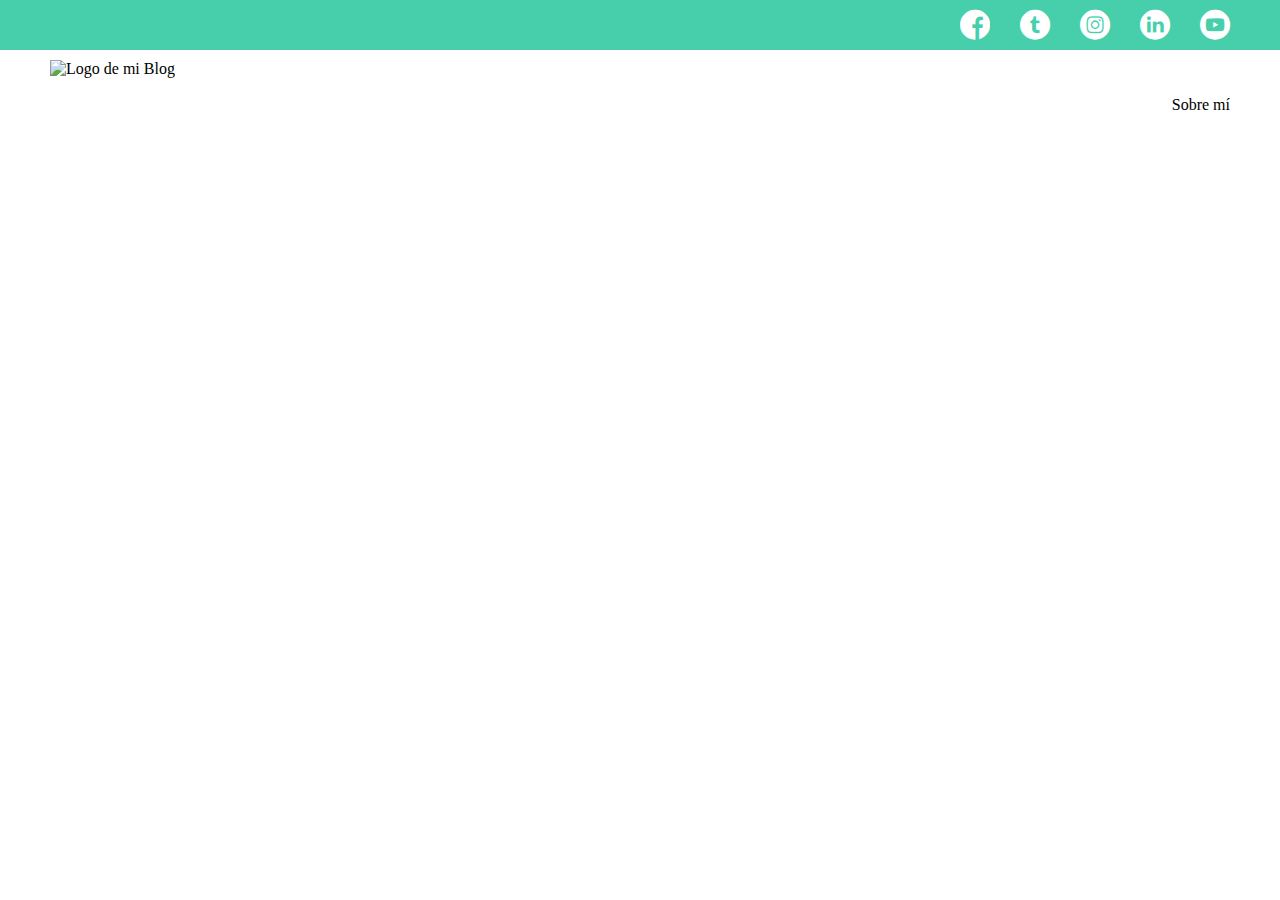
==== public/index.html @ a42f1c06 "Commit con el primer status sin archivos zip" ====
<!DOCTYPE html>
<html lang="en">
<head>
    <meta charset="UTF-8">
    <meta http-equiv="X-UA-Compatible" content="IE=edge">
    <meta name="viewport" content="width=device-width, initial-scale=1.0">
    <title>Mi Blog</title>
    <link rel="stylesheet" href="./css/main.css">
    <link rel="stylesheet" href="./css/font/flaticon.css">
</head>
<body>
    <header>
        <section class="header-icons-container">
            <div class="icons">
                <a href="#">
                    <span class="flaticon-001-facebook">

                    </span>
                </a>
                <a href="#">
                    <span class="flaticon-002-twitter">

                    </span>
                </a>
                <a href="#">
                    <span class="flaticon-011-instagram">

                    </span>
                </a>
                <a href="#">
                    <span class="flaticon-010-linkedin">

                    </span>
                </a>
                <a href="#">
                    <span class="flaticon-008-youtube">

                    </span>
                </a>
            </div>
        </section>
        <nav>
            <section class="nav-logo-container">
                <a href="#">
                    <img src="#" alt="Logo de mi Blog">
                </a>
            </section>
            <section class="profile-link">
                <a href="#">Sobre mí</a>
            </section>
        </nav>
    </header>    
</body>
</html>
---- public/css/main.css ----
body {
    margin: 0;
    padding: 0;
}

a {
    text-decoration: none;
    display: inline;
    color: black;
}

header {
    width: 100%;
    height: 150px;
    display: grid;
    grid-template-rows: 1fr 1fr;
}

header .header-icons-container {
    width: 100%;
    height: 50px;
    display: grid;
    background-color: #47cfac;
    justify-content: end;
}

header .header-icons-container .icons {
    display: grid;
    grid-template-columns: 1fr 1fr 1fr 1fr 1fr;
    gap: 10px;
    align-items: center;
    justify-items: center;
    margin-right: 50px;
}

header .icons span {
    color: white;
}

nav {
    display: grid;
    grid-template-columns: 1fr 1fr;
    height: 90px;
}

nav .nav-logo-container {
    margin-left: 50px;
}

nav .profile-link {
    display: flex;
    align-items: center;
    justify-content: flex-end;
    margin-right: 50px;
}
---- public/css/font/flaticon.css ----
/*
  	Flaticon icon font: Flaticon
  	Creation date: 20/12/2018 09:27
  	*/

@font-face {
  font-family: "Flaticon";
  src: url("./Flaticon.eot");
  src: url("./Flaticon.eot?#iefix") format("embedded-opentype"),
       url("./Flaticon.woff") format("woff"),
       url("./Flaticon.ttf") format("truetype"),
       url("./Flaticon.svg#Flaticon") format("svg");
  font-weight: normal;
  font-style: normal;
}

@media screen and (-webkit-min-device-pixel-ratio:0) {
  @font-face {
    font-family: "Flaticon";
    src: url("./Flaticon.svg#Flaticon") format("svg");
  }
}

[class^="flaticon-"]:before, [class*=" flaticon-"]:before,
[class^="flaticon-"]:after, [class*=" flaticon-"]:after {   
  font-family: Flaticon;
        font-size: 30px;
font-style: normal;
margin-left: 20px;
}

.flaticon-001-facebook:before { content: "\f100"; }
.flaticon-002-twitter:before { content: "\f101"; }
.flaticon-003-whatsapp:before { content: "\f102"; }
.flaticon-004-groupme:before { content: "\f103"; }
.flaticon-005-kik:before { content: "\f104"; }
.flaticon-006-skype:before { content: "\f105"; }
.flaticon-007-periscope:before { content: "\f106"; }
.flaticon-008-youtube:before { content: "\f107"; }
.flaticon-009-itunes:before { content: "\f108"; }
.flaticon-010-linkedin:before { content: "\f109"; }
.flaticon-011-instagram:before { content: "\f10a"; }
.flaticon-012-messenger:before { content: "\f10b"; }
.flaticon-013-twitter-1:before { content: "\f10c"; }
.flaticon-014-snapchat:before { content: "\f10d"; }
.flaticon-015-reddit:before { content: "\f10e"; }
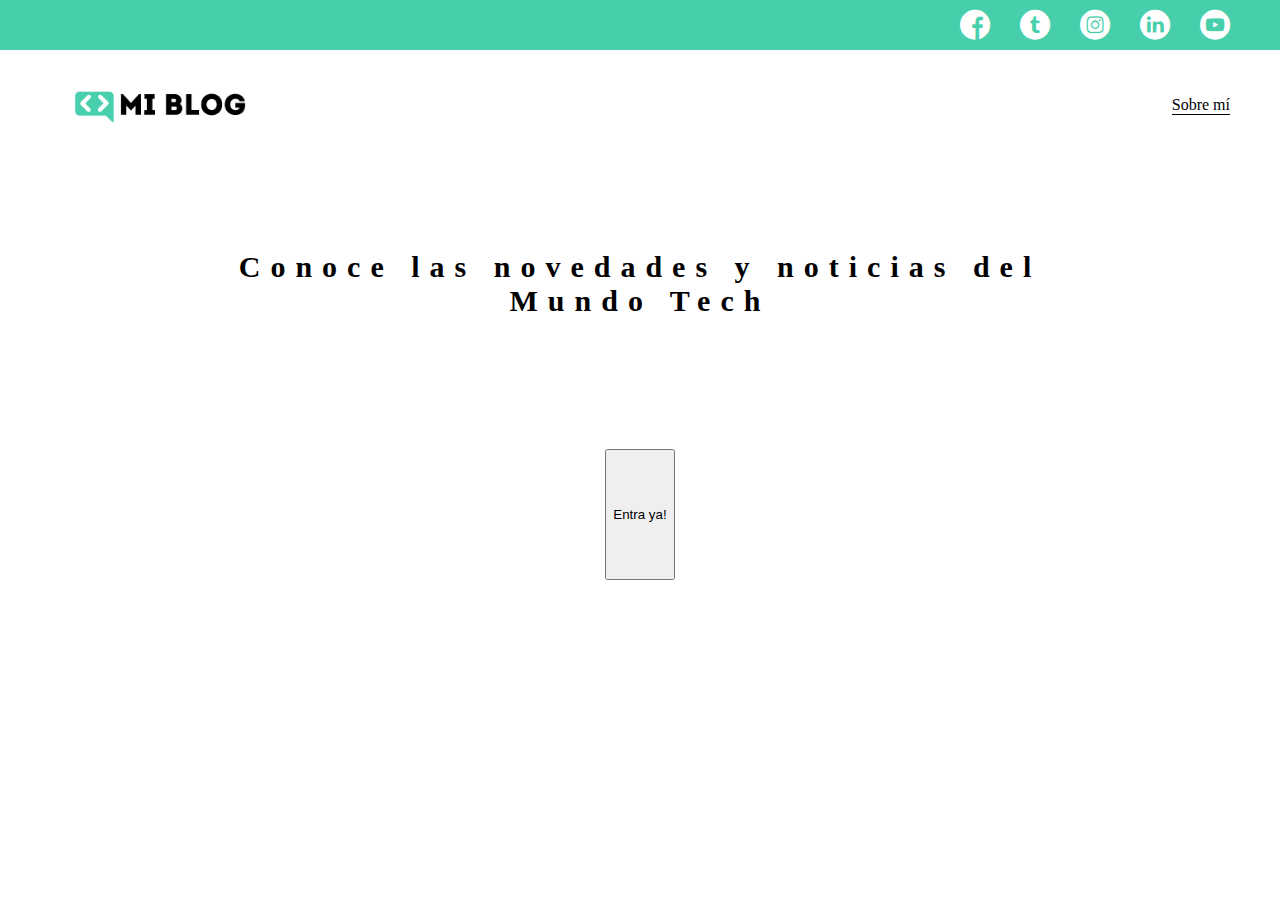
==== commit 5c023932: "Commit con el90 % de la portada configurada, pendiente adicionar la imagen de fondo" ====
--- a/public/index.html
+++ b/public/index.html
@@ -42,13 +42,21 @@
         <nav>
             <section class="nav-logo-container">
                 <a href="#">
-                    <img src="#" alt="Logo de mi Blog">
+                    <img src="./assets/img/Logo-negro.png" alt="Logo de mi Blog">
                 </a>
             </section>
             <section class="profile-link">
                 <a href="#">Sobre mí</a>
             </section>
         </nav>
-    </header>    
+    </header>
+    <main class="home-main">
+        <section>
+            <h1 class="home-main-text">Conoce las novedades y noticias del Mundo Tech</h1>
+            <button class="home-main-button">
+                <a href="blogs.html">Entra ya!</a>
+            </button>        
+        </section>    
+    </main>    
 </body>
 </html>--- a/public/css/main.css
+++ b/public/css/main.css
@@ -47,9 +47,41 @@
     margin-left: 50px;
 }
 
+nav .nav-logo-container img {
+    width: 220px;
+    margin-top: 10px;
+}
+
 nav .profile-link {
     display: flex;
     align-items: center;
     justify-content: flex-end;
     margin-right: 50px;
+}
+
+nav .profile-link a {
+    color: black;
+    border-bottom: 1px solid black;
+}
+
+.home-main {
+    display: grid;
+    grid-template-columns: 1fr 4fr 1fr;
+    height: 100%;
+}
+
+.home-main section {
+    display: grid;
+    grid-column: 2;
+    justify-items:center ;
+    height: 350px;
+    margin-top: 80px;
+}
+
+.home-main-text {
+    font-size: 30px;
+    font-weight: 700px;
+    letter-spacing: 10px;
+    color: black;
+    text-align: center;
 }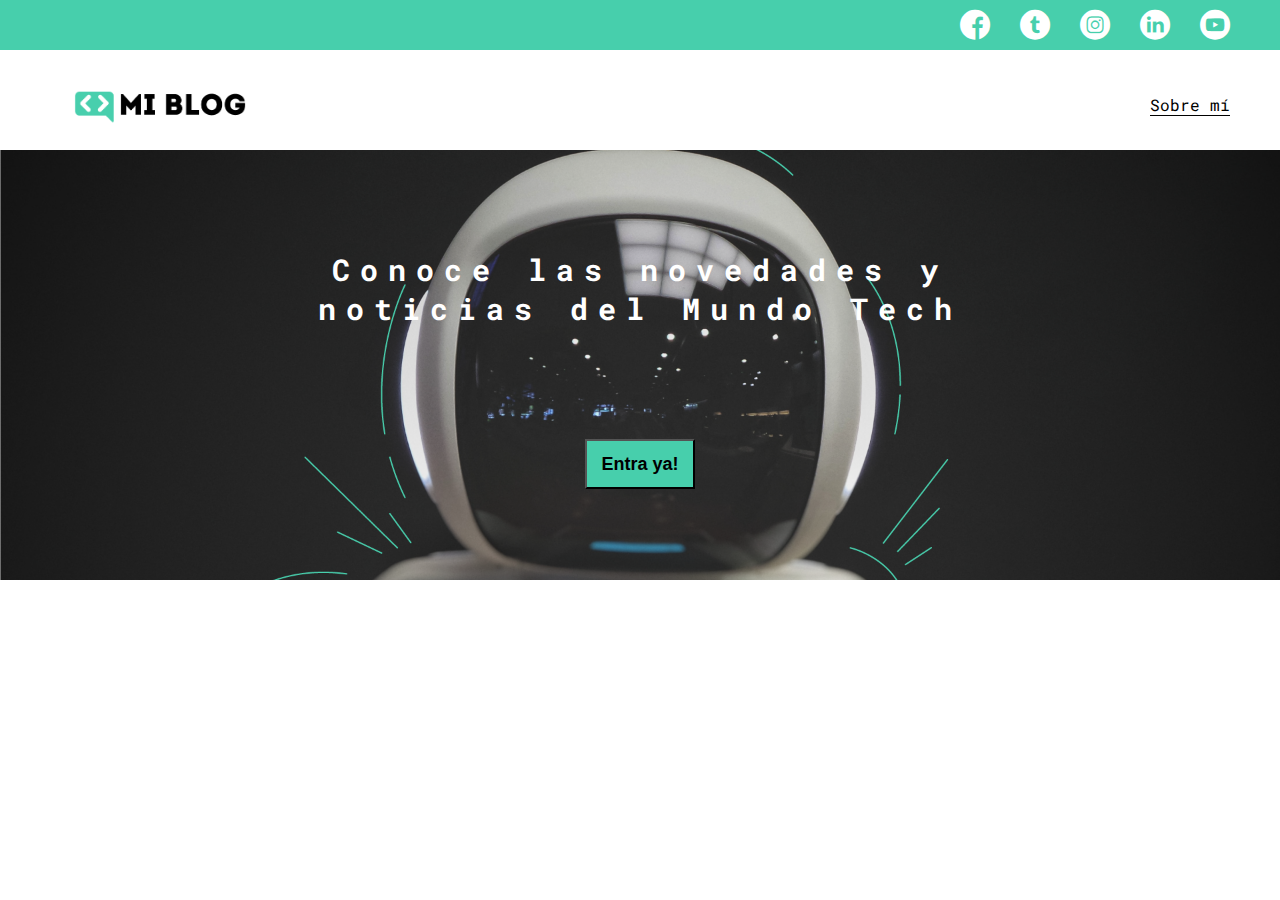
==== commit e0f16978: "Commit con todas las pantallas generadas, y empezando a convertirlo responsive" ====
--- a/public/index.html
+++ b/public/index.html
@@ -7,6 +7,7 @@
     <title>Mi Blog</title>
     <link rel="stylesheet" href="./css/main.css">
     <link rel="stylesheet" href="./css/font/flaticon.css">
+    <link rel="stylesheet" href="./css/media-queries.css">
 </head>
 <body>
     <header>
@@ -41,7 +42,7 @@
         </section>
         <nav>
             <section class="nav-logo-container">
-                <a href="#">
+                <a href="./index.html">
                     <img src="./assets/img/Logo-negro.png" alt="Logo de mi Blog">
                 </a>
             </section>
--- a/public/css/main.css
+++ b/public/css/main.css
@@ -1,4 +1,7 @@
+@import url('https://fonts.googleapis.com/css2?family=Roboto+Mono:wght@400;500;700&family=Roboto+Slab:wght@400;700&family=Roboto:wght@400;500;700;900&display=swap');
+
 body {
+    font-family: 'Roboto Mono', monospace;
     margin: 0;
     padding: 0;
 }
@@ -9,6 +12,11 @@
     color: black;
 }
 
+.grid-container {
+    margin: auto;
+    max-width: 980px;
+}
+
 header {
     width: 100%;
     height: 150px;
@@ -68,6 +76,10 @@
     display: grid;
     grid-template-columns: 1fr 4fr 1fr;
     height: 100%;
+    background-image: url('../assets/img/Cover.png');
+    background-position: center;
+    background-repeat: no-repeat;
+    background-size: cover;
 }
 
 .home-main section {
@@ -79,9 +91,186 @@
 }
 
 .home-main-text {
+    font-family: 'Roboto Mono', monospace;
     font-size: 30px;
     font-weight: 700px;
     letter-spacing: 10px;
-    color: black;
-    text-align: center;
-}+    color: white;
+    text-align: center;
+}
+
+.home-main-button {
+    width: 110px;
+    height: 50px;
+    background: #47cfac;
+}
+
+.home-main-button a {
+    font-weight: 700;
+    font-size: 18px;
+}
+
+.blogs-main {
+    display: grid;    
+}
+
+.blogs-news-container {
+    background-color: #e6e9ed;
+    padding: 0 50px 40px;
+}
+
+.blogs-main-new {
+    display: grid;
+    grid-template-columns: 2fr 1fr;
+    grid-template-rows: 2fr;
+}
+
+.blogs-news-img-container {
+    grid-column: 1;
+}
+.blogs-news-img-container img {
+    width: 85%;
+}
+
+.blogs-news-info-container {
+    grid-column: 2;
+}
+
+.blogs-news-info-container p {
+    margin-bottom: 35px;
+}
+
+.blogs-posts-container {
+    padding: 0 50px 40px;    
+}
+
+.blogs-posts-container h3 {
+    border-bottom: 1px solid #cdd2da;
+    padding-bottom: 20px;
+    text-align: center;
+}
+
+.blogs-button {
+    border: 1px solid #47cfac;
+    padding: 10px 15px;
+    font-size: 12px;
+}
+
+.blogs-posts-container .post-container {
+    display: inline-block;
+    padding-left: 10px;
+    max-width: 30%;
+    margin-bottom: 50px;
+}
+
+.blogs-posts-container .post-container p {
+    margin-bottom: 35px;
+}
+
+.blogs-posts-container .post-container img {
+    width: 100%;  
+}
+
+footer {
+    width: 100%;
+    height: 80px;
+    background-color: #22272d;
+    border-top: 35px solid #47cfac;
+    text-align: center;
+}
+
+footer p {
+    color: white;
+    margin-top: 30px;
+
+}
+
+.blogpost-img-container {
+    padding: 0 50px 40px;
+}
+
+.blogpost-img-container img {
+    width: 100%;
+}
+
+.blogpost-main-container {
+    padding: 0 50px 40px;
+}
+
+.blogpost-main-container h3 {
+    border-bottom: 1px solid #cdd2da;
+    padding-bottom: 20px;
+}
+
+.blogpost-main-container .grid-container article h1 {
+    font-size: 35px;
+}
+
+.contact-main-container {
+    width: 100%;
+    min-height: 250px;
+    display: grid;
+    grid-template-columns: 1fr 1fr;
+    background-color: #e6e9ed;    
+    padding-bottom: 50px;
+}
+
+.contact-main-container .contact-left-container {
+    display: grid;
+    gap: 20px;
+    grid-template-columns: 1fr 2fr;
+    align-items: center;
+    justify-items: end;
+}
+
+.contact-main-container .contact-right-container {
+    display: grid;
+    gap: 20px;
+    grid-template-columns: 1fr 2fr;
+    align-items: center;
+    justify-items: end;
+}
+
+.contact-main-container div a {
+    border-bottom: 1px solid black;
+    padding-bottom: 5px;
+}
+
+.contact-main-container img {
+    width: 100px;
+}
+
+.profile-main-container {
+    padding: 70px 40px;
+    background-color: #e6e9ed;
+    margin-bottom: 50px;
+}
+
+.profile-main-container img {
+    width: 320px;
+    margin-right: 30px;
+}
+
+.profile-main-container .profile-container {
+    display: flex;
+}
+
+.profile-main-projects {
+    padding: 0 50px 40px;
+}
+
+.profile-main-projects h3 {
+    border-bottom: 1px solid #cdd2da;
+    padding-bottom: 35px;
+    text-align: center;
+}
+
+.projects-main-container {
+    display: grid;
+    grid-template-columns: 1fr 1fr 1fr;
+}
+
+.project-container {
+    padding: 0 10px;
+}
+
--- a/public/css/media-queries.css
+++ b/public/css/media-queries.css
@@ -0,0 +1,25 @@
+@media (max-width: 900px) {
+    .blogs-main-new {
+        grid-template-columns: 1fr;
+        grid-template-rows: 3fr;
+    }
+    .blogs-news-img-container {
+        grid-row: 2;        
+    }
+    .blogs-news-info-container {
+        grid-column: 1;
+        grid-row: 3;
+    }
+}
+
+@media (max-width: 460px) {
+    nav .nav-logo-container {
+        margin-left: 0;
+    }
+    nav .nav-logo-container img {
+        width: 200px;
+    }      
+    .home-main section {
+        height: 400px;
+    }
+}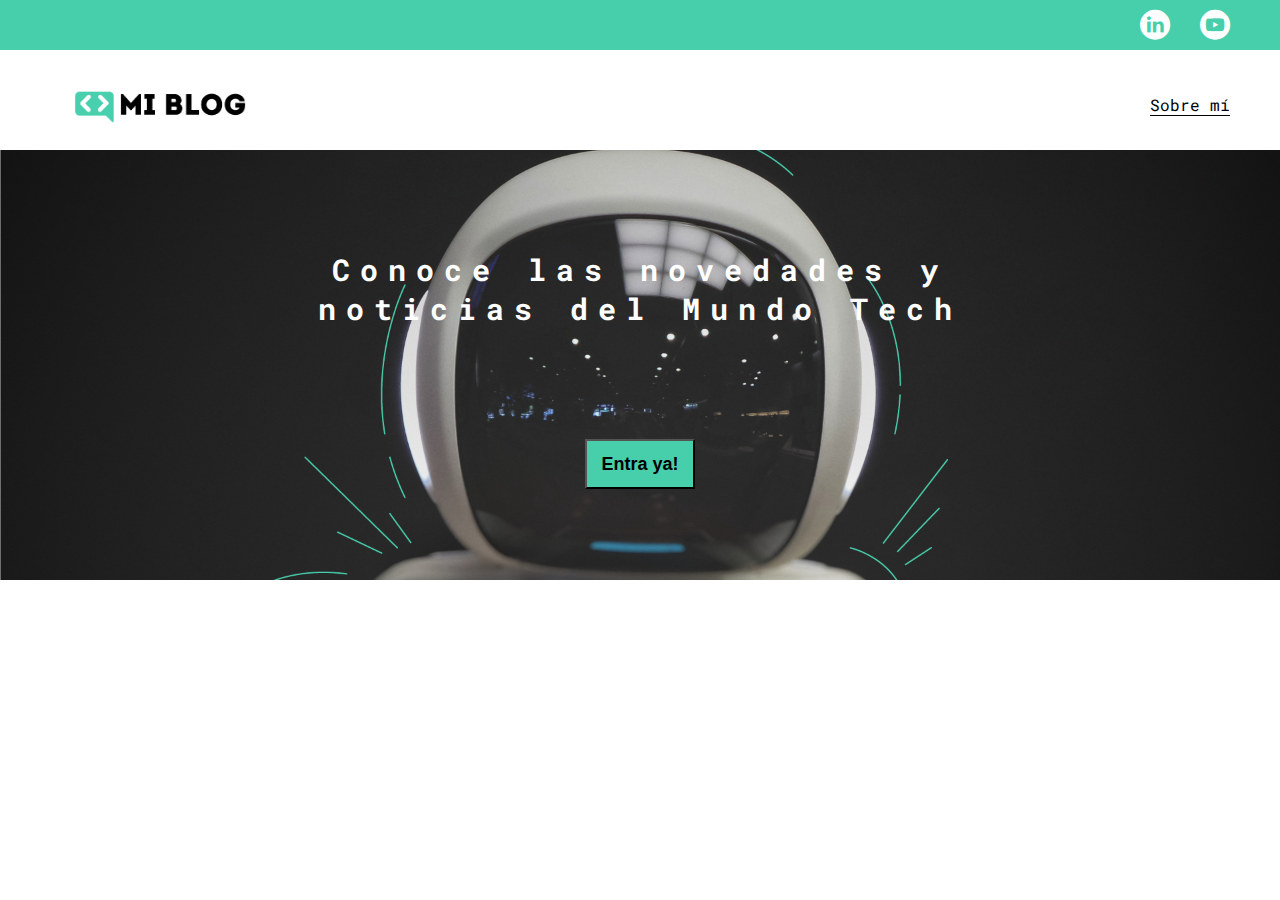
==== commit e2f243a7: "Commmit con sector responsive configurado" ====
--- a/public/index.html
+++ b/public/index.html
@@ -13,7 +13,7 @@
     <header>
         <section class="header-icons-container">
             <div class="icons">
-                <a href="#">
+                <!-- <a href="#">
                     <span class="flaticon-001-facebook">
 
                     </span>
@@ -27,13 +27,13 @@
                     <span class="flaticon-011-instagram">
 
                     </span>
-                </a>
-                <a href="#">
+                </a> -->
+                <a href="https://www.linkedin.com/in/carlosivancortescruz">
                     <span class="flaticon-010-linkedin">
 
                     </span>
                 </a>
-                <a href="#">
+                <a href="https://www.youtube.com/channel/UCGN8EnuXakDmrt6y5cmU-PA">
                     <span class="flaticon-008-youtube">
 
                     </span>
@@ -47,7 +47,7 @@
                 </a>
             </section>
             <section class="profile-link">
-                <a href="#">Sobre mí</a>
+                <a href="./perfil.html">Sobre mí</a>
             </section>
         </nav>
     </header>
--- a/public/css/main.css
+++ b/public/css/main.css
@@ -34,7 +34,7 @@
 
 header .header-icons-container .icons {
     display: grid;
-    grid-template-columns: 1fr 1fr 1fr 1fr 1fr;
+    grid-template-columns: 1fr 1fr;
     gap: 10px;
     align-items: center;
     justify-items: center;
--- a/public/css/media-queries.css
+++ b/public/css/media-queries.css
@@ -9,6 +9,26 @@
     .blogs-news-info-container {
         grid-column: 1;
         grid-row: 3;
+    }
+    .blogs-posts-container .post-container {
+        max-width: 45%;
+    }
+    .projects-main-container {
+        grid-template-columns: 1fr;
+        grid-template-rows: 3fr;
+    }
+    .profile-main-container .profile-container {
+        display: block;
+    }
+    .contact-main-container {
+        grid-template-columns: 1fr;
+        gap: 20px;
+    }
+}
+
+@media (max-width: 600px) {
+    .blogs-posts-container .post-container {
+        max-width: 95%;
     }
 }
 
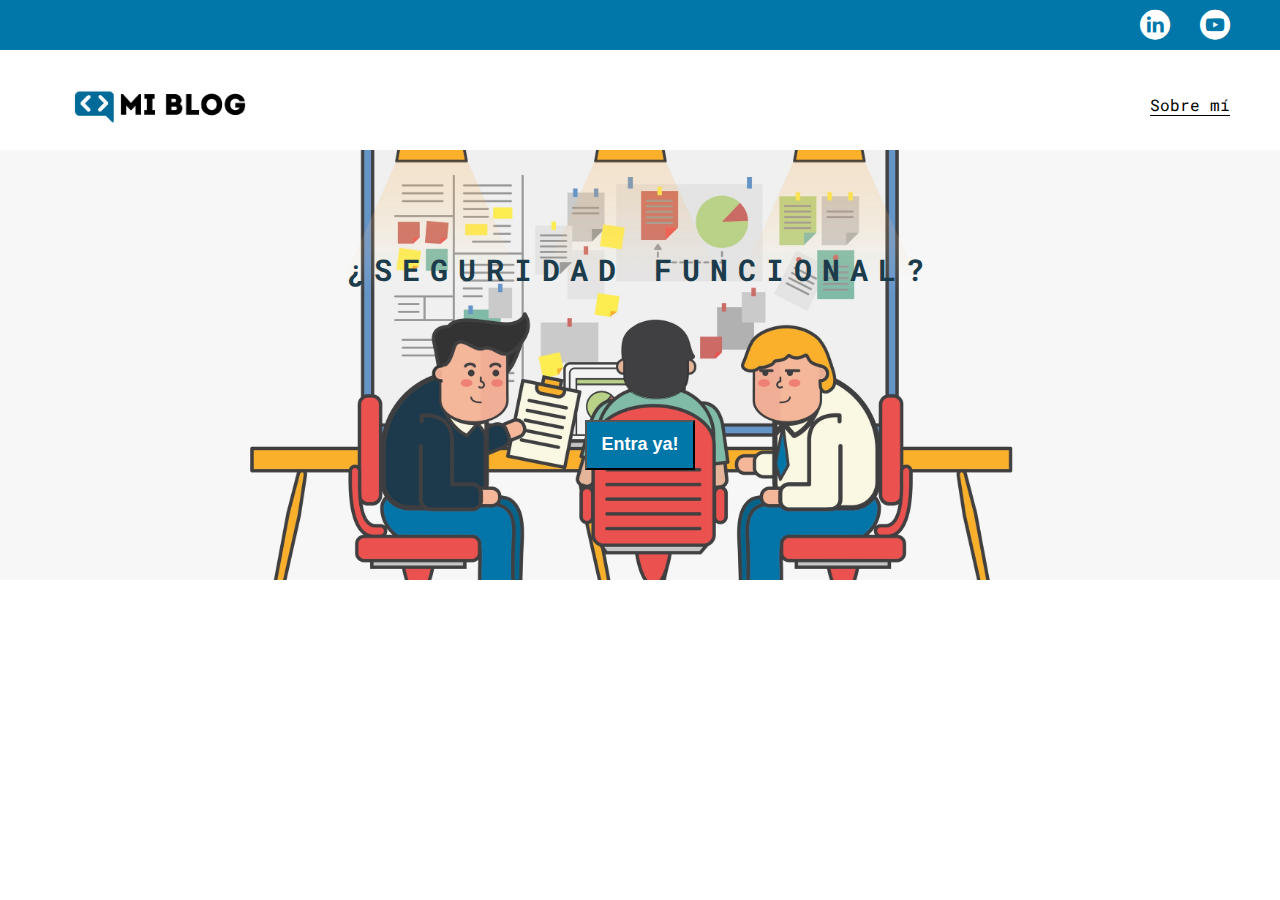
==== commit 16510007: "Commit con el blog personalizado ya a colores cuztomizados" ====
--- a/public/index.html
+++ b/public/index.html
@@ -43,7 +43,7 @@
         <nav>
             <section class="nav-logo-container">
                 <a href="./index.html">
-                    <img src="./assets/img/Logo-negro.png" alt="Logo de mi Blog">
+                    <img src="./assets/img/Logo-darkblue.png" alt="Logo de mi Blog">
                 </a>
             </section>
             <section class="profile-link">
@@ -53,7 +53,7 @@
     </header>
     <main class="home-main">
         <section>
-            <h1 class="home-main-text">Conoce las novedades y noticias del Mundo Tech</h1>
+            <h1 class="home-main-text">¿SEGURIDAD FUNCIONAL?</h1>
             <button class="home-main-button">
                 <a href="blogs.html">Entra ya!</a>
             </button>        
--- a/public/css/main.css
+++ b/public/css/main.css
@@ -28,7 +28,7 @@
     width: 100%;
     height: 50px;
     display: grid;
-    background-color: #47cfac;
+    background-color: #0076a9;
     justify-content: end;
 }
 
@@ -76,7 +76,7 @@
     display: grid;
     grid-template-columns: 1fr 4fr 1fr;
     height: 100%;
-    background-image: url('../assets/img/Cover.png');
+    background-image: url('../assets/img/index_image.jpg');
     background-position: center;
     background-repeat: no-repeat;
     background-size: cover;
@@ -95,19 +95,20 @@
     font-size: 30px;
     font-weight: 700px;
     letter-spacing: 10px;
-    color: white;
+    color: #1c3c4b;
     text-align: center;
 }
 
 .home-main-button {
     width: 110px;
     height: 50px;
-    background: #47cfac;
+    background:  #0076a9;
 }
 
 .home-main-button a {
     font-weight: 700;
     font-size: 18px;
+    color: white;
 }
 
 .blogs-main {
@@ -151,7 +152,7 @@
 }
 
 .blogs-button {
-    border: 1px solid #47cfac;
+    border: 1px solid   #0076a9;
     padding: 10px 15px;
     font-size: 12px;
 }
@@ -175,7 +176,7 @@
     width: 100%;
     height: 80px;
     background-color: #22272d;
-    border-top: 35px solid #47cfac;
+    border-top: 35px solid  #0076a9;
     text-align: center;
 }
 
